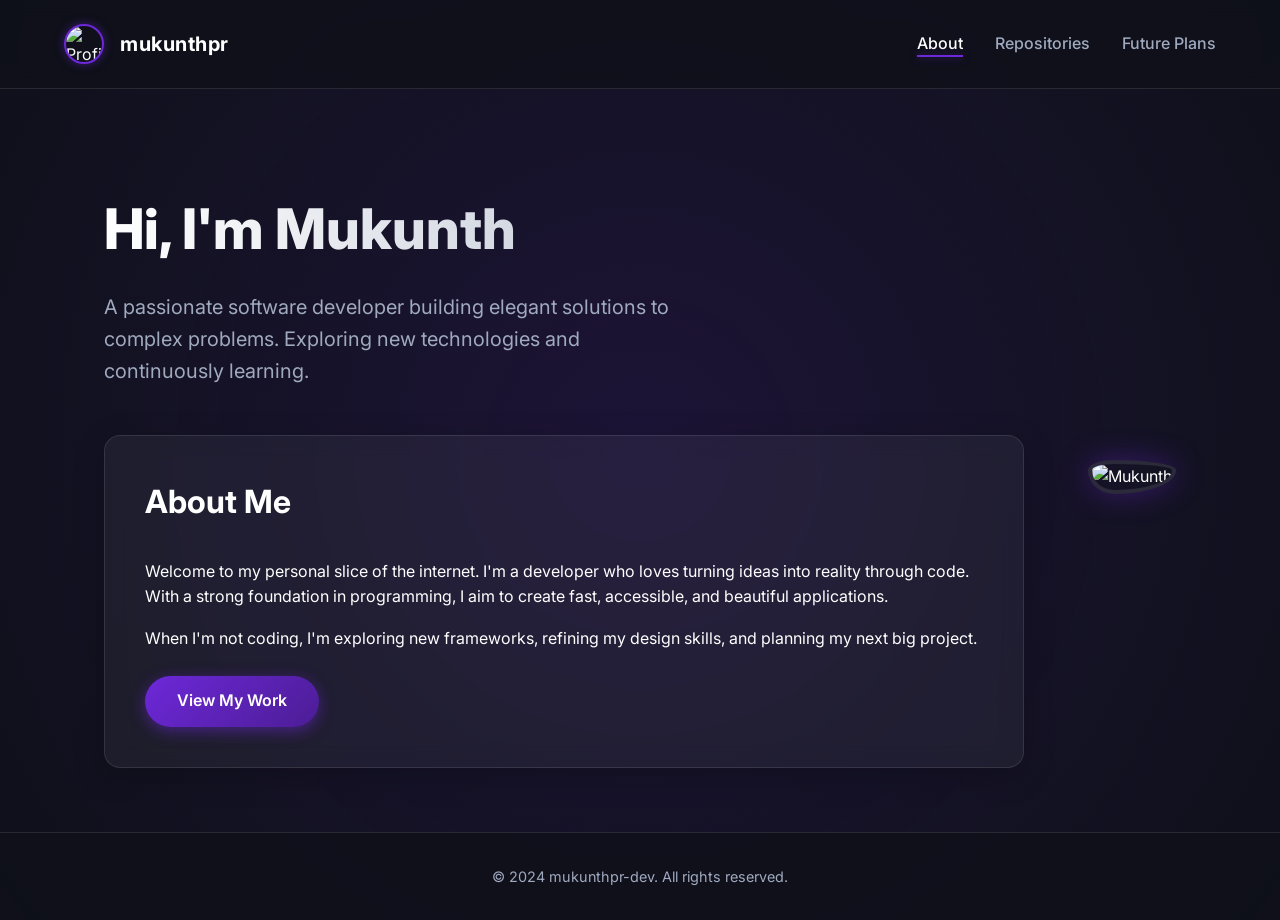
==== index.html @ eefe3186 "Add personal website with About, Repositories, and Future Plans pages" ====
<!DOCTYPE html>
<html lang="en">
<head>
    <meta charset="UTF-8">
    <meta name="viewport" content="width=device-width, initial-scale=1.0">
    <title>About | mukunthpr-dev</title>
    <meta name="description" content="Personal website of mukunthpr-dev. Software Developer.">
    <link rel="icon" href="https://github.com/mukunthpr-dev.png" type="image/png">
    <link rel="preconnect" href="https://fonts.googleapis.com">
    <link rel="preconnect" href="https://fonts.gstatic.com" crossorigin>
    <link href="https://fonts.googleapis.com/css2?family=Inter:wght@300;400;500;600;700;800&display=swap" rel="stylesheet">
    <link rel="stylesheet" href="style.css">
</head>
<body>
    <header>
        <a href="index.html" class="logo-container">
            <img src="https://github.com/mukunthpr-dev.png" alt="Profile Picture Logo">
            <span class="logo-text">mukunthpr</span>
        </a>
        <nav>
            <ul>
                <li><a href="index.html" class="active">About</a></li>
                <li><a href="repositories.html">Repositories</a></li>
                <li><a href="future-plans.html">Future Plans</a></li>
            </ul>
        </nav>
    </header>

    <main>
        <div class="hero">
            <div class="hero-content">
                <h1>Hi, I'm Mukunth</h1>
                <p class="subtitle">A passionate software developer building elegant solutions to complex problems. Exploring new technologies and continuously learning.</p>
                
                <div class="glass-panel">
                    <h2>About Me</h2>
                    <p style="margin-bottom: 1rem;">Welcome to my personal slice of the internet. I'm a developer who loves turning ideas into reality through code. With a strong foundation in programming, I aim to create fast, accessible, and beautiful applications.</p>
                    <p>When I'm not coding, I'm exploring new frameworks, refining my design skills, and planning my next big project.</p>
                    <a href="repositories.html" class="btn">View My Work</a>
                </div>
            </div>
            
            <div class="hero-image-wrapper">
                <img src="https://github.com/mukunthpr-dev.png" alt="Mukunth" class="hero-image">
            </div>
        </div>
    </main>

    <footer>
        <p>&copy; 2024 mukunthpr-dev. All rights reserved.</p>
    </footer>

    <script src="script.js"></script>
</body>
</html>
---- style.css ----
:root {
    --bg-color: #0f111a;
    --text-primary: #ffffff;
    --text-secondary: #a0aabf;
    --accent-color: #6d28d9; /* Deep purple */
    --accent-glow: rgba(109, 40, 217, 0.5);
    --glass-bg: rgba(255, 255, 255, 0.05);
    --glass-border: rgba(255, 255, 255, 0.1);
    --card-hover-bg: rgba(255, 255, 255, 0.08);
}

* {
    margin: 0;
    padding: 0;
    box-sizing: border-box;
}

body {
    font-family: 'Inter', -apple-system, BlinkMacSystemFont, "Segoe UI", Roboto, Helvetica, Arial, sans-serif;
    background-color: var(--bg-color);
    color: var(--text-primary);
    line-height: 1.6;
    min-height: 100vh;
    display: flex;
    flex-direction: column;
    overflow-x: hidden;
}

/* Background animated gradient */
body::before {
    content: '';
    position: fixed;
    top: -50%;
    left: -50%;
    width: 200%;
    height: 200%;
    background: radial-gradient(circle at center, rgba(109, 40, 217, 0.15) 0%, transparent 50%);
    z-index: -1;
    animation: rotate 60s linear infinite;
}

@keyframes rotate {
    0% { transform: rotate(0deg); }
    100% { transform: rotate(360deg); }
}

/* Header */
header {
    padding: 1.5rem 5%;
    display: flex;
    justify-content: space-between;
    align-items: center;
    background: rgba(15, 17, 26, 0.8);
    backdrop-filter: blur(10px);
    -webkit-backdrop-filter: blur(10px);
    border-bottom: 1px solid var(--glass-border);
    position: sticky;
    top: 0;
    z-index: 100;
}

.logo-container {
    display: flex;
    align-items: center;
    gap: 1rem;
    text-decoration: none;
    color: var(--text-primary);
}

.logo-container img {
    width: 40px;
    height: 40px;
    border-radius: 50%;
    border: 2px solid var(--accent-color);
    box-shadow: 0 0 10px var(--accent-glow);
    transition: transform 0.3s ease, box-shadow 0.3s ease;
}

.logo-container:hover img {
    transform: scale(1.1);
    box-shadow: 0 0 15px var(--accent-color);
}

.logo-text {
    font-size: 1.25rem;
    font-weight: 700;
    letter-spacing: 0.5px;
}

nav ul {
    list-style: none;
    display: flex;
    gap: 2rem;
}

nav ul li a {
    text-decoration: none;
    color: var(--text-secondary);
    font-weight: 500;
    font-size: 1rem;
    transition: color 0.3s ease;
    position: relative;
}

nav ul li a::after {
    content: '';
    position: absolute;
    width: 0;
    height: 2px;
    bottom: -4px;
    left: 0;
    background-color: var(--accent-color);
    transition: width 0.3s ease;
    box-shadow: 0 0 8px var(--accent-glow);
}

nav ul li a:hover,
nav ul li a.active {
    color: var(--text-primary);
}

nav ul li a:hover::after,
nav ul li a.active::after {
    width: 100%;
}

/* Main Content */
main {
    flex: 1;
    padding: 4rem 5%;
    max-width: 1200px;
    margin: 0 auto;
    width: 100%;
}

h1 {
    font-size: 3.5rem;
    font-weight: 800;
    margin-bottom: 1rem;
    background: linear-gradient(to right, #fff, #a0aabf);
    -webkit-background-clip: text;
    -webkit-text-fill-color: transparent;
    animation: fadeInDown 0.8s ease-out;
}

h2 {
    font-size: 2rem;
    margin-bottom: 2rem;
    font-weight: 700;
}

.subtitle {
    font-size: 1.25rem;
    color: var(--text-secondary);
    margin-bottom: 3rem;
    max-width: 600px;
    animation: fadeInUp 0.8s ease-out 0.2s both;
}

/* Glassmorphism Cards */
.glass-panel {
    background: var(--glass-bg);
    border: 1px solid var(--glass-border);
    border-radius: 16px;
    padding: 2.5rem;
    backdrop-filter: blur(12px);
    -webkit-backdrop-filter: blur(12px);
    box-shadow: 0 8px 32px rgba(0, 0, 0, 0.2);
    animation: fadeIn 1s ease-out 0.4s both;
}

/* Hero Section (About) */
.hero {
    display: flex;
    align-items: center;
    gap: 4rem;
    margin-top: 2rem;
}

.hero-content {
    flex: 1;
}

.hero-image-wrapper {
    flex-shrink: 0;
    position: relative;
    animation: scaleIn 1s ease-out 0.4s both;
}

.hero-image {
    width: 300px;
    height: 300px;
    border-radius: 30% 70% 70% 30% / 30% 30% 70% 70%;
    object-fit: cover;
    box-shadow: 0 0 30px rgba(109, 40, 217, 0.4);
    border: 4px solid rgba(255, 255, 255, 0.1);
    animation: blob 8s infinite alternate ease-in-out;
}

@keyframes blob {
    0% { border-radius: 30% 70% 70% 30% / 30% 30% 70% 70%; }
    50% { border-radius: 70% 30% 30% 70% / 70% 70% 30% 30%; }
    100% { border-radius: 30% 70% 70% 30% / 30% 30% 70% 70%; }
}

.btn {
    display: inline-block;
    padding: 0.8rem 2rem;
    border-radius: 30px;
    font-weight: 600;
    text-decoration: none;
    color: white;
    background: linear-gradient(135deg, var(--accent-color), #4c1d95);
    box-shadow: 0 4px 15px var(--accent-glow);
    transition: transform 0.3s ease, box-shadow 0.3s ease;
    border: none;
    cursor: pointer;
    margin-top: 1.5rem;
}

.btn:hover {
    transform: translateY(-2px);
    box-shadow: 0 6px 20px rgba(109, 40, 217, 0.6);
}

/* Grid for Repos and Plans */
.grid {
    display: grid;
    grid-template-columns: repeat(auto-fill, minmax(300px, 1fr));
    gap: 2rem;
}

.card {
    background: var(--glass-bg);
    border: 1px solid var(--glass-border);
    border-radius: 12px;
    padding: 1.5rem;
    transition: all 0.3s ease;
    display: flex;
    flex-direction: column;
    height: 100%;
}

.card:hover {
    transform: translateY(-5px);
    background: var(--card-hover-bg);
    border-color: rgba(255, 255, 255, 0.2);
    box-shadow: 0 10px 30px rgba(0, 0, 0, 0.3);
}

.card h3 {
    font-size: 1.25rem;
    margin-bottom: 0.5rem;
    color: var(--text-primary);
}

.card p {
    color: var(--text-secondary);
    font-size: 0.95rem;
    flex: 1;
    margin-bottom: 1.5rem;
}

.card-footer {
    display: flex;
    justify-content: space-between;
    align-items: center;
    font-size: 0.85rem;
    color: var(--text-secondary);
    margin-top: auto;
}

.language-badge {
    display: inline-flex;
    align-items: center;
    gap: 0.4rem;
}

.language-color {
    width: 10px;
    height: 10px;
    border-radius: 50%;
    background-color: var(--accent-color);
}

.repo-link {
    color: var(--accent-color);
    text-decoration: none;
    font-weight: 500;
    transition: color 0.3s;
}

.repo-link:hover {
    color: #a78bfa;
}

/* Timeline (Future Plans) */
.timeline {
    position: relative;
    max-width: 800px;
    margin: 0 auto;
    padding: 2rem 0;
}

.timeline::before {
    content: '';
    position: absolute;
    top: 0;
    left: 20px;
    height: 100%;
    width: 2px;
    background: var(--glass-border);
}

.timeline-item {
    position: relative;
    padding-left: 3rem;
    margin-bottom: 3rem;
}

.timeline-item:last-child {
    margin-bottom: 0;
}

.timeline-dot {
    position: absolute;
    left: 12px;
    top: 5px;
    width: 18px;
    height: 18px;
    border-radius: 50%;
    background: var(--accent-color);
    box-shadow: 0 0 10px var(--accent-glow);
    border: 3px solid var(--bg-color);
}

.timeline-content {
    background: var(--glass-bg);
    border: 1px solid var(--glass-border);
    border-radius: 12px;
    padding: 1.5rem;
    transition: transform 0.3s ease;
}

.timeline-content:hover {
    transform: translateX(5px);
    background: var(--card-hover-bg);
}

.timeline-date {
    display: inline-block;
    font-size: 0.85rem;
    color: var(--accent-color);
    font-weight: 600;
    margin-bottom: 0.5rem;
    text-transform: uppercase;
    letter-spacing: 1px;
}

/* Footer */
footer {
    text-align: center;
    padding: 2rem;
    color: var(--text-secondary);
    font-size: 0.9rem;
    border-top: 1px solid var(--glass-border);
    background: rgba(15, 17, 26, 0.8);
    margin-top: auto;
}

/* Animations */
@keyframes fadeInDown {
    from { opacity: 0; transform: translateY(-20px); }
    to { opacity: 1; transform: translateY(0); }
}

@keyframes fadeInUp {
    from { opacity: 0; transform: translateY(20px); }
    to { opacity: 1; transform: translateY(0); }
}

@keyframes fadeIn {
    from { opacity: 0; }
    to { opacity: 1; }
}

@keyframes scaleIn {
    from { opacity: 0; transform: scale(0.9); }
    to { opacity: 1; transform: scale(1); }
}

/* Loading Spinner */
.loader {
    width: 48px;
    height: 48px;
    border: 5px solid var(--glass-border);
    border-bottom-color: var(--accent-color);
    border-radius: 50%;
    display: inline-block;
    box-sizing: border-box;
    animation: rotation 1s linear infinite;
    margin: 2rem auto;
}

@keyframes rotation {
    0% { transform: rotate(0deg); }
    100% { transform: rotate(360deg); }
}

.center-content {
    display: flex;
    justify-content: center;
    align-items: center;
    min-height: 200px;
    width: 100%;
}

/* Responsive */
@media (max-width: 768px) {
    .hero {
        flex-direction: column-reverse;
        text-align: center;
        gap: 2rem;
    }
    
    h1 {
        font-size: 2.5rem;
    }
    
    .subtitle {
        margin: 0 auto 2rem;
    }
    
    header {
        flex-direction: column;
        gap: 1rem;
    }
    
    nav ul {
        gap: 1.5rem;
    }
}
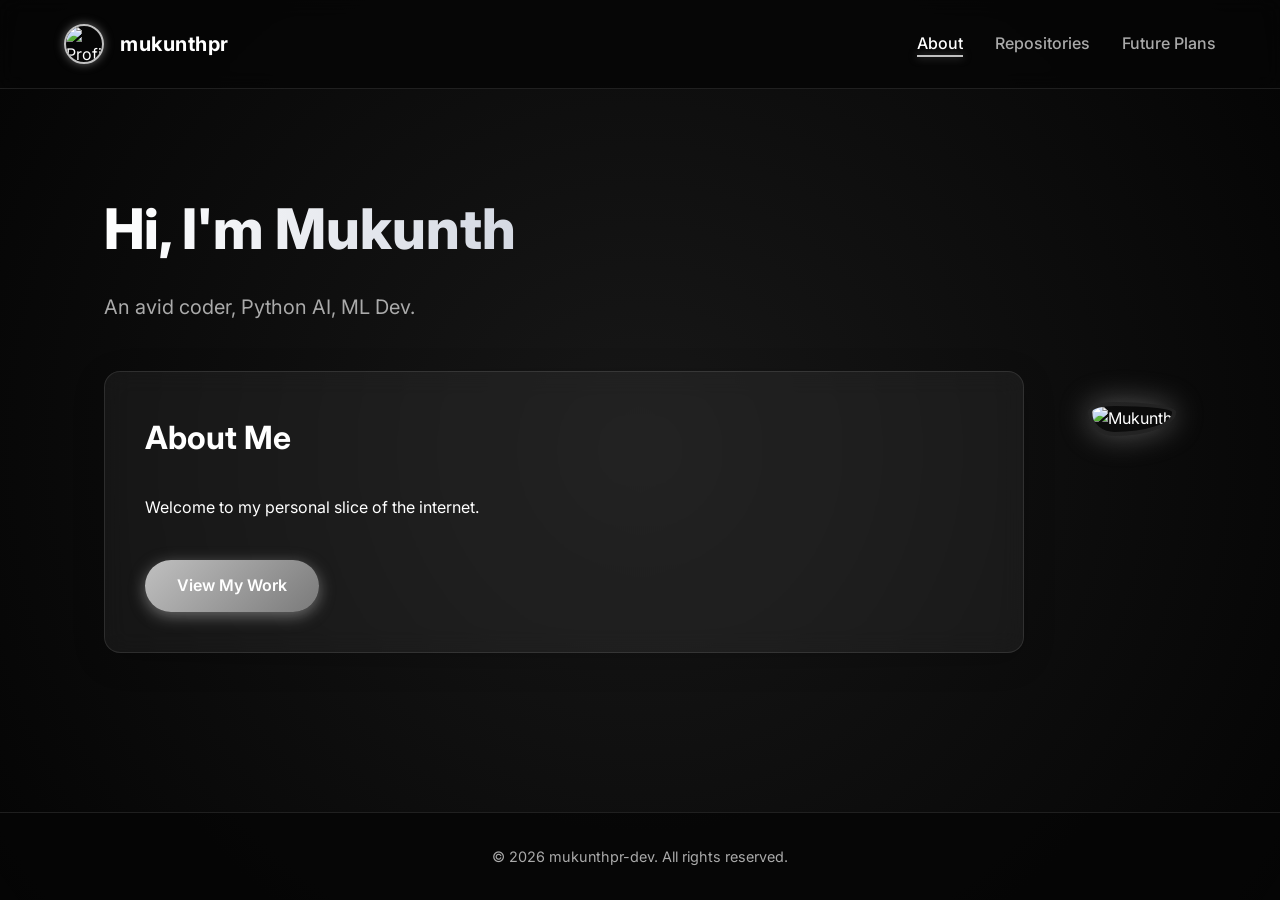
==== commit 8b12ed73: "Update text, copyright, theme, and filter repositories" ====
--- a/index.html
+++ b/index.html
@@ -30,12 +30,11 @@
         <div class="hero">
             <div class="hero-content">
                 <h1>Hi, I'm Mukunth</h1>
-                <p class="subtitle">A passionate software developer building elegant solutions to complex problems. Exploring new technologies and continuously learning.</p>
+                <p class="subtitle">An avid coder, Python AI, ML Dev.</p>
                 
                 <div class="glass-panel">
                     <h2>About Me</h2>
-                    <p style="margin-bottom: 1rem;">Welcome to my personal slice of the internet. I'm a developer who loves turning ideas into reality through code. With a strong foundation in programming, I aim to create fast, accessible, and beautiful applications.</p>
-                    <p>When I'm not coding, I'm exploring new frameworks, refining my design skills, and planning my next big project.</p>
+                    <p style="margin-bottom: 1rem;">Welcome to my personal slice of the internet.</p>
                     <a href="repositories.html" class="btn">View My Work</a>
                 </div>
             </div>
@@ -47,7 +46,7 @@
     </main>
 
     <footer>
-        <p>&copy; 2024 mukunthpr-dev. All rights reserved.</p>
+        <p>&copy; 2026 mukunthpr-dev. All rights reserved.</p>
     </footer>
 
     <script src="script.js"></script>
--- a/style.css
+++ b/style.css
@@ -1,9 +1,9 @@
 :root {
-    --bg-color: #0f111a;
+    --bg-color: #050505;
     --text-primary: #ffffff;
-    --text-secondary: #a0aabf;
-    --accent-color: #6d28d9; /* Deep purple */
-    --accent-glow: rgba(109, 40, 217, 0.5);
+    --text-secondary: #aaaaaa;
+    --accent-color: #c0c0c0; /* Silver */
+    --accent-glow: rgba(192, 192, 192, 0.5);
     --glass-bg: rgba(255, 255, 255, 0.05);
     --glass-border: rgba(255, 255, 255, 0.1);
     --card-hover-bg: rgba(255, 255, 255, 0.08);
@@ -34,7 +34,7 @@
     left: -50%;
     width: 200%;
     height: 200%;
-    background: radial-gradient(circle at center, rgba(109, 40, 217, 0.15) 0%, transparent 50%);
+    background: radial-gradient(circle at center, rgba(192, 192, 192, 0.1) 0%, transparent 50%);
     z-index: -1;
     animation: rotate 60s linear infinite;
 }
@@ -50,7 +50,7 @@
     display: flex;
     justify-content: space-between;
     align-items: center;
-    background: rgba(15, 17, 26, 0.8);
+    background: rgba(5, 5, 5, 0.8);
     backdrop-filter: blur(10px);
     -webkit-backdrop-filter: blur(10px);
     border-bottom: 1px solid var(--glass-border);
@@ -192,7 +192,7 @@
     height: 300px;
     border-radius: 30% 70% 70% 30% / 30% 30% 70% 70%;
     object-fit: cover;
-    box-shadow: 0 0 30px rgba(109, 40, 217, 0.4);
+    box-shadow: 0 0 30px rgba(192, 192, 192, 0.4);
     border: 4px solid rgba(255, 255, 255, 0.1);
     animation: blob 8s infinite alternate ease-in-out;
 }
@@ -210,7 +210,7 @@
     font-weight: 600;
     text-decoration: none;
     color: white;
-    background: linear-gradient(135deg, var(--accent-color), #4c1d95);
+    background: linear-gradient(135deg, var(--accent-color), #7a7a7a);
     box-shadow: 0 4px 15px var(--accent-glow);
     transition: transform 0.3s ease, box-shadow 0.3s ease;
     border: none;
@@ -220,7 +220,7 @@
 
 .btn:hover {
     transform: translateY(-2px);
-    box-shadow: 0 6px 20px rgba(109, 40, 217, 0.6);
+    box-shadow: 0 6px 20px rgba(192, 192, 192, 0.6);
 }
 
 /* Grid for Repos and Plans */
@@ -364,7 +364,7 @@
     color: var(--text-secondary);
     font-size: 0.9rem;
     border-top: 1px solid var(--glass-border);
-    background: rgba(15, 17, 26, 0.8);
+    background: rgba(5, 5, 5, 0.8);
     margin-top: auto;
 }
 
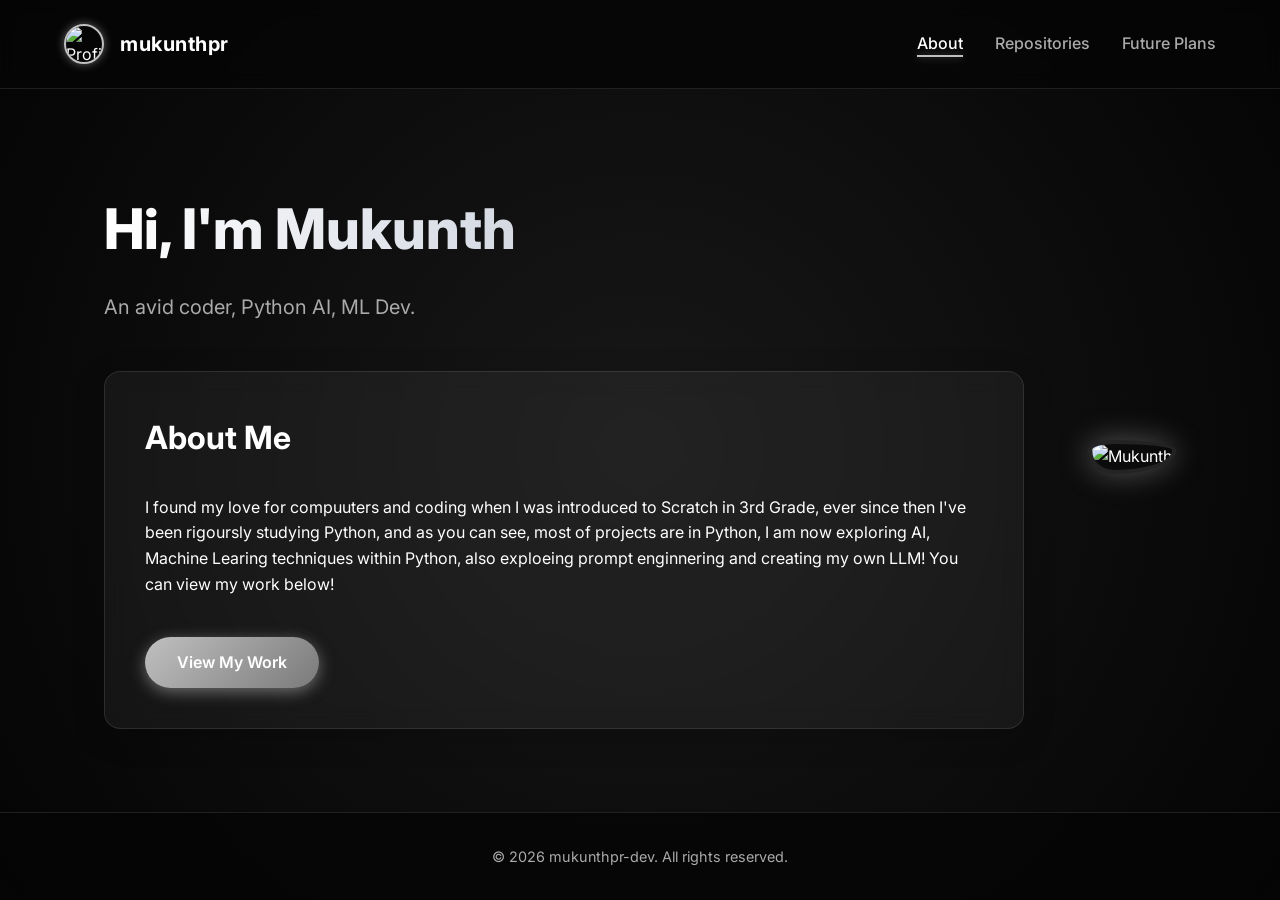
==== commit b4301477: "Update About Me description" ====
--- a/index.html
+++ b/index.html
@@ -34,7 +34,7 @@
                 
                 <div class="glass-panel">
                     <h2>About Me</h2>
-                    <p style="margin-bottom: 1rem;">Welcome to my personal slice of the internet.</p>
+                    <p style="margin-bottom: 1rem;">I found my love for compuuters and coding when I was introduced to Scratch in 3rd Grade, ever since then I've been rigoursly studying Python, and as you can see, most of projects are in Python, I am now exploring AI, Machine Learing techniques within Python, also exploeing prompt enginnering and creating my own LLM! You can view my work below!</p>
                     <a href="repositories.html" class="btn">View My Work</a>
                 </div>
             </div>
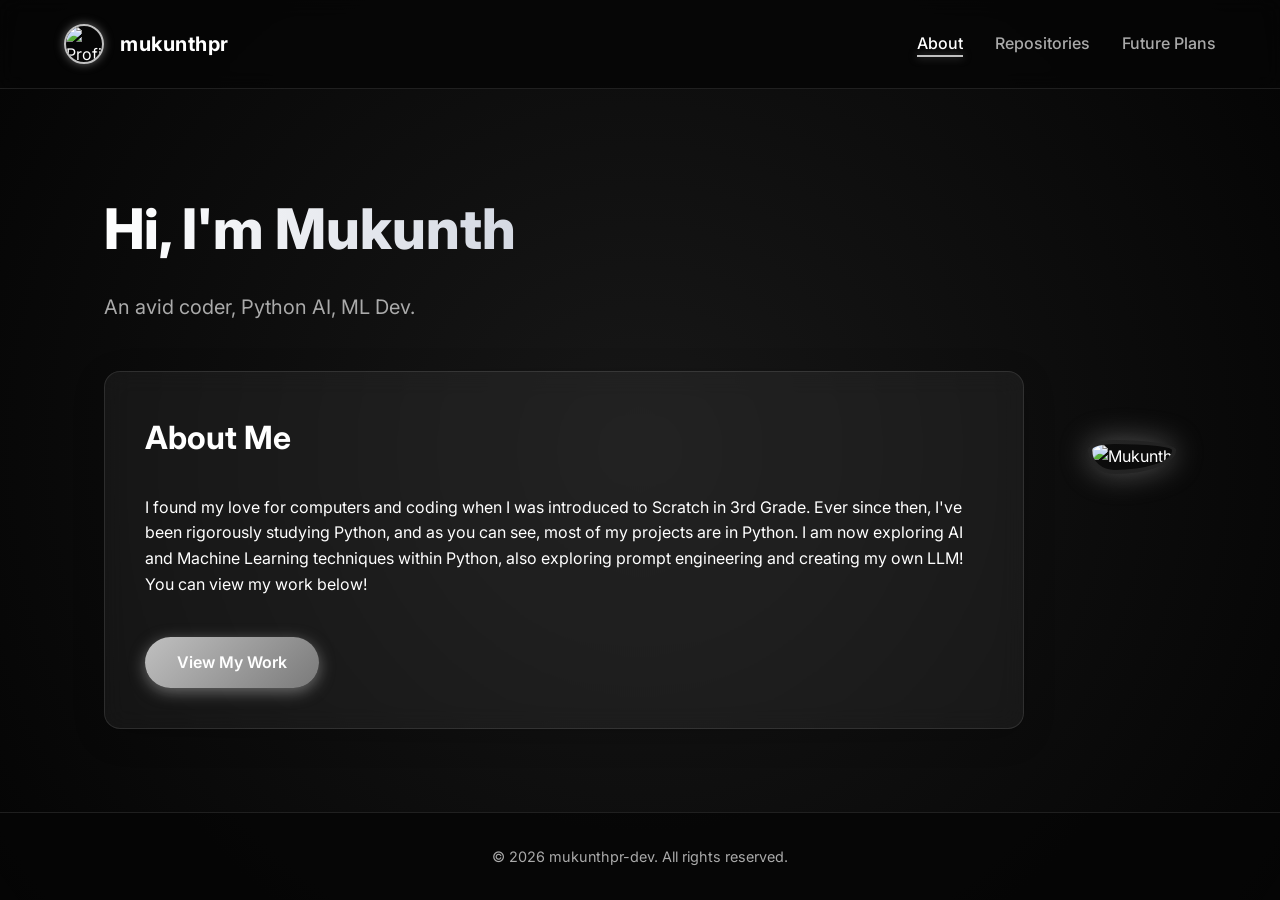
==== commit 29088102: "Fix typos and grammar in About Me text" ====
--- a/index.html
+++ b/index.html
@@ -34,7 +34,7 @@
                 
                 <div class="glass-panel">
                     <h2>About Me</h2>
-                    <p style="margin-bottom: 1rem;">I found my love for compuuters and coding when I was introduced to Scratch in 3rd Grade, ever since then I've been rigoursly studying Python, and as you can see, most of projects are in Python, I am now exploring AI, Machine Learing techniques within Python, also exploeing prompt enginnering and creating my own LLM! You can view my work below!</p>
+                    <p style="margin-bottom: 1rem;">I found my love for computers and coding when I was introduced to Scratch in 3rd Grade. Ever since then, I've been rigorously studying Python, and as you can see, most of my projects are in Python. I am now exploring AI and Machine Learning techniques within Python, also exploring prompt engineering and creating my own LLM! You can view my work below!</p>
                     <a href="repositories.html" class="btn">View My Work</a>
                 </div>
             </div>
